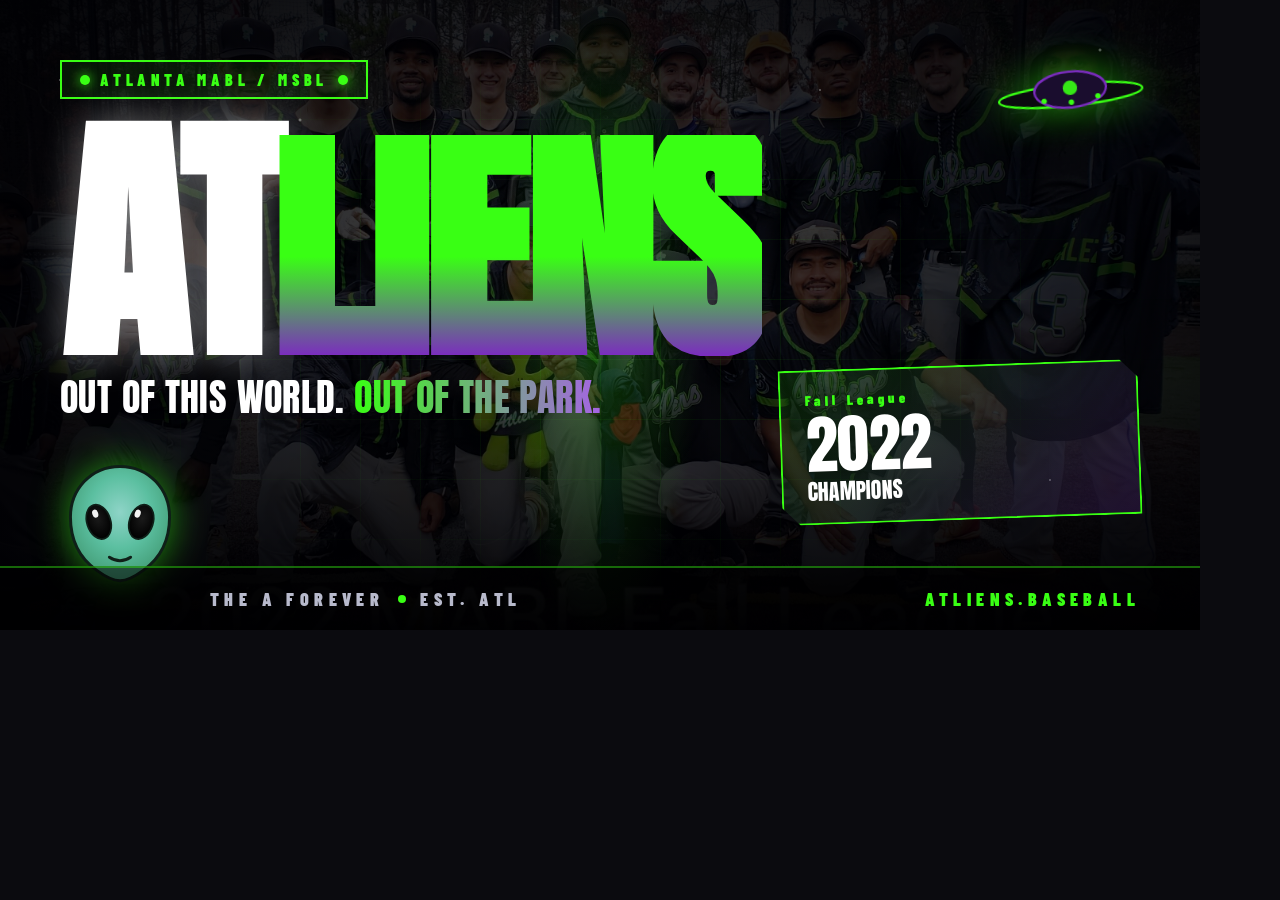
==== og.html @ 2c561629 "feat: over-the-top branded OG social card 1200x630 card with glitch ATLiens title, UFO, alien stamp," ====
<!doctype html>
<html>
<head>
<meta charset="utf-8" />
<title>ATLiens OG Card</title>
<link rel="preconnect" href="https://fonts.googleapis.com" />
<link rel="preconnect" href="https://fonts.gstatic.com" crossorigin />
<link href="https://fonts.googleapis.com/css2?family=Anton&family=Barlow+Condensed:wght@700;900&family=Audiowide&display=swap" rel="stylesheet" />
<style>
  * { margin: 0; padding: 0; box-sizing: border-box; }
  html, body { width: 1200px; height: 630px; overflow: hidden; background: #0b0b0f; }
  body {
    position: relative;
    font-family: 'Anton', Impact, sans-serif;
    color: #fff;
  }

  /* bg champ photo + dark gradient overlay */
  .bg {
    position: absolute; inset: 0;
    background-image: url('assets/img/champions-2022.jpg');
    background-size: cover;
    background-position: center 35%;
    filter: saturate(1.2) contrast(1.1) brightness(.55);
  }
  .bg::after {
    content: ''; position: absolute; inset: 0;
    background:
      linear-gradient(90deg, rgba(11,11,15,.92) 0%, rgba(11,11,15,.5) 45%, rgba(11,11,15,.85) 100%),
      linear-gradient(180deg, rgba(11,11,15,.6) 0%, transparent 35%, transparent 60%, rgba(11,11,15,.95) 100%);
  }

  /* starfield */
  .stars {
    position: absolute; inset: 0;
    background-image:
      radial-gradient(1.5px 1.5px at 60px 80px, #fff, transparent),
      radial-gradient(2px 2px at 300px 120px, #fff, transparent),
      radial-gradient(1px 1px at 550px 40px, #fff, transparent),
      radial-gradient(1.5px 1.5px at 820px 90px, #fff, transparent),
      radial-gradient(2px 2px at 1100px 50px, #fff, transparent),
      radial-gradient(1px 1px at 150px 400px, #fff, transparent),
      radial-gradient(1.5px 1.5px at 1050px 480px, #fff, transparent);
    opacity: .5;
  }

  /* grid overlay */
  .grid-fx {
    position: absolute; inset: 0;
    background-image:
      linear-gradient(90deg, rgba(57,255,20,.08) 1px, transparent 1px),
      linear-gradient(0deg, rgba(57,255,20,.08) 1px, transparent 1px);
    background-size: 60px 60px;
    mask-image: radial-gradient(ellipse at center, #000, transparent 70%);
    -webkit-mask-image: radial-gradient(ellipse at center, #000, transparent 70%);
  }

  /* beam */
  .beam {
    position: absolute; inset: -10% 40%;
    background: radial-gradient(ellipse at center, rgba(57,255,20,.22), transparent 60%);
    pointer-events: none;
  }

  /* UFO in corner */
  .ufo {
    position: absolute;
    top: 50px; right: 40px;
    width: 180px;
    filter: drop-shadow(0 0 20px rgba(57,255,20,.6));
    transform: rotate(-6deg);
  }
  .ufo svg { width: 100%; height: auto; }

  /* Alien badge bottom left */
  .alien-stamp {
    position: absolute;
    bottom: 42px; left: 60px;
    width: 120px; height: 130px;
    filter: drop-shadow(0 0 18px rgba(57,255,20,.55));
  }
  .alien-stamp img { width: 100%; height: 100%; object-fit: contain; }

  /* content */
  .content {
    position: relative;
    padding: 60px;
    height: 100%;
    display: flex; flex-direction: column;
  }

  .eyebrow {
    display: inline-flex;
    align-items: center; gap: 10px;
    align-self: flex-start;
    font-family: 'Barlow Condensed', sans-serif;
    font-weight: 900;
    letter-spacing: .3em;
    font-size: 16px;
    padding: 8px 18px;
    border: 2px solid #39FF14;
    background: rgba(57,255,20,.08);
    color: #39FF14;
    text-transform: uppercase;
  }
  .eyebrow .dot {
    width: 10px; height: 10px; border-radius: 50%;
    background: #39FF14;
    box-shadow: 0 0 12px #39FF14;
  }

  .title {
    font-family: 'Anton', Impact, sans-serif;
    font-size: 260px;
    line-height: .85;
    letter-spacing: -.02em;
    margin-top: 36px;
    text-transform: uppercase;
    display: flex;
    align-items: baseline;
  }
  .title .at { color: #fff; text-shadow: 0 0 40px rgba(255,255,255,.4); }
  .title .liens {
    background: linear-gradient(180deg, #39FF14 0%, #39FF14 55%, #7B2CBF 100%);
    -webkit-background-clip: text;
    background-clip: text;
    color: transparent;
    margin-left: -6px;
  }

  .sub {
    font-family: 'Anton', Impact, sans-serif;
    font-size: 38px;
    line-height: 1;
    letter-spacing: .01em;
    margin-top: 22px;
    color: #fff;
    text-transform: uppercase;
  }
  .sub .accent {
    background: linear-gradient(90deg, #39FF14, #a663e4);
    -webkit-background-clip: text;
    background-clip: text;
    color: transparent;
  }

  /* bottom bar */
  .footer {
    position: absolute;
    left: 0; right: 0; bottom: 0;
    padding: 20px 60px;
    display: flex; justify-content: space-between; align-items: center;
    font-family: 'Barlow Condensed', sans-serif;
    font-weight: 900;
    letter-spacing: .3em;
    font-size: 18px;
    text-transform: uppercase;
    color: #b8bacc;
    background: rgba(0,0,0,.55);
    border-top: 2px solid rgba(57,255,20,.4);
  }
  .footer .left { display: flex; align-items: center; gap: 14px; padding-left: 150px; }
  .footer .right { color: #39FF14; }
  .footer .divider { width: 8px; height: 8px; background: #39FF14; border-radius: 50%; }

  /* trophy badge */
  .trophy-badge {
    position: absolute;
    right: 60px; bottom: 110px;
    width: 360px;
    padding: 20px 24px;
    border: 2px solid #39FF14;
    background: linear-gradient(135deg, rgba(57,255,20,.12), rgba(123,44,191,.18));
    clip-path: polygon(0 0, calc(100% - 18px) 0, 100% 18px, 100% 100%, 18px 100%, 0 calc(100% - 18px));
    transform: rotate(-2deg);
  }
  .trophy-badge .label {
    font-family: 'Barlow Condensed', sans-serif;
    font-weight: 900;
    letter-spacing: .3em;
    font-size: 14px;
    color: #39FF14;
    margin-bottom: 4px;
  }
  .trophy-badge .year {
    font-family: 'Anton', Impact, sans-serif;
    font-size: 64px;
    line-height: 1;
    letter-spacing: -.01em;
  }
  .trophy-badge .what {
    font-family: 'Anton', Impact, sans-serif;
    font-size: 22px;
    line-height: 1;
    margin-top: 4px;
    color: #fff;
    text-transform: uppercase;
  }
</style>
</head>
<body>
  <div class="bg"></div>
  <div class="stars"></div>
  <div class="grid-fx"></div>
  <div class="beam"></div>

  <!-- UFO -->
  <div class="ufo">
    <svg viewBox="0 0 200 80" xmlns="http://www.w3.org/2000/svg">
      <ellipse cx="100" cy="50" rx="80" ry="12" fill="#0b0b0f" stroke="#39FF14" stroke-width="2.5"/>
      <ellipse cx="100" cy="44" rx="40" ry="20" fill="#1a0d2e" stroke="#7B2CBF" stroke-width="2.5"/>
      <circle cx="100" cy="42" r="8" fill="#39FF14" opacity=".9"/>
      <circle cx="70" cy="54" r="3" fill="#39FF14"/>
      <circle cx="100" cy="58" r="3" fill="#39FF14"/>
      <circle cx="130" cy="54" r="3" fill="#39FF14"/>
    </svg>
  </div>

  <div class="content">
    <div class="eyebrow"><span class="dot"></span> ATLANTA MABL / MSBL <span class="dot"></span></div>
    <h1 class="title">
      <span class="at">AT</span><span class="liens">Liens</span>
    </h1>
    <p class="sub">Out of this world. <span class="accent">Out of the park.</span></p>
  </div>

  <!-- trophy badge -->
  <div class="trophy-badge">
    <div class="label">Fall League</div>
    <div class="year">2022</div>
    <div class="what">Champions</div>
  </div>

  <!-- alien stamp -->
  <div class="alien-stamp">
    <img src="assets/alien-logo.svg" alt=""/>
  </div>

  <!-- footer -->
  <div class="footer">
    <div class="left">The A Forever <span class="divider"></span> Est. ATL</div>
    <div class="right">atliens.baseball</div>
  </div>
</body>
</html>
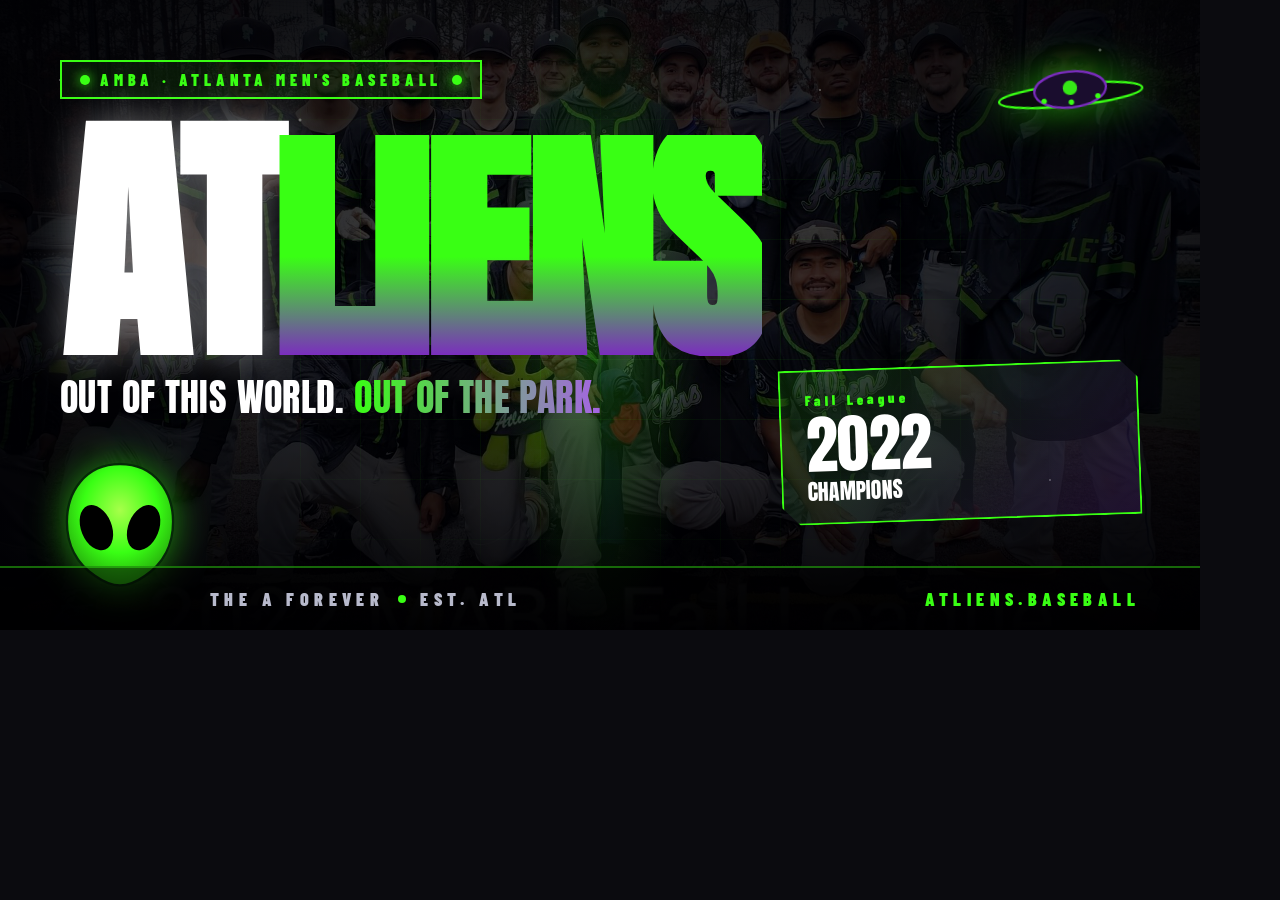
==== commit cc0890f5: "fix: correct league - AMBA (Atlanta Men's Baseball Association), not MABL/MSBL Updated all reference" ====
--- a/og.html
+++ b/og.html
@@ -217,7 +217,7 @@
   </div>
 
   <div class="content">
-    <div class="eyebrow"><span class="dot"></span> ATLANTA MABL / MSBL <span class="dot"></span></div>
+    <div class="eyebrow"><span class="dot"></span> AMBA &middot; ATLANTA MEN'S BASEBALL <span class="dot"></span></div>
     <h1 class="title">
       <span class="at">AT</span><span class="liens">Liens</span>
     </h1>
